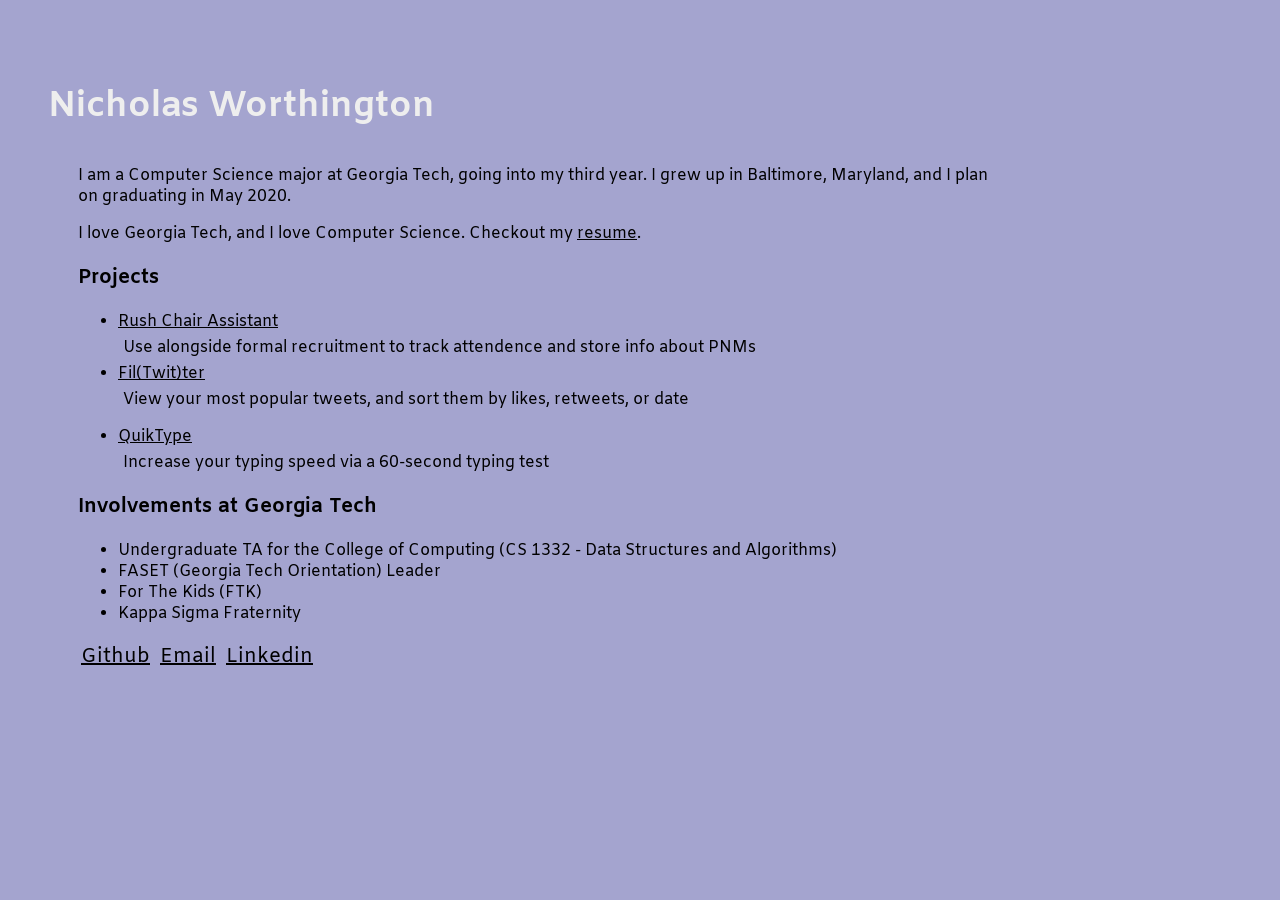
==== index.html @ 98e94fb9 "oops" ====
<!DOCTYPE html>
<html lang="en">
<head>
    <!-- Global site tag (gtag.js) - Google Analytics -->
    <script async src="https://www.googletagmanager.com/gtag/js?id=UA-122382883-1"></script>
    <script>
      window.dataLayer = window.dataLayer || [];
      function gtag(){dataLayer.push(arguments);}
      gtag('js', new Date());

      gtag('config', 'UA-122382883-1');
    </script>

    <meta charset="utf-8">
    <title>Nicholas Worthington</title>
    <meta name='description' content='Nick Worthington'>

    <style>
    @import url('https://fonts.googleapis.com/css?family=Amiko');
    @import url('style.css');
    </style>
</head>

<body>
    <!-- <script src="js/scripts.js"></script> -->
    <div id='header'>
        <h3>Nicholas Worthington</h3>
    </div>

    <div id='content'>
        <p>I am a Computer Science major at Georgia Tech, going into my third year. I grew up in Baltimore, Maryland, and I plan on graduating in May 2020.</p>
        <p>I love Georgia Tech, and I love Computer Science. Checkout my <a href='/resume.pdf'>resume</a>.</p>

        <p class="section-title">Projects</p>
        <ul>
            <li><a href="https://github.com/nworthington16/Rush-Chair-Assistant" target="_blank">Rush Chair Assistant</a></li>
            <p class="description">Use alongside formal recruitment to track attendence and store info about PNMs</p>
            <li><a href="https://github.com/nworthington16/My-Best-Tweets" target="_blank">Fil(Twit)ter</a></li>
            <p class="description">View your most popular tweets, and sort them by likes, retweets, or date<p>
            <li><a href="/QuikType" target="_blank">QuikType</a></li>
            <p class="description">Increase your typing speed via a 60-second typing test</p>
        </ul>

        <p class="section-title">Involvements at Georgia Tech</p>
        <ul>
            <li>Undergraduate TA for the College of Computing (CS 1332 - Data Structures and Algorithms)</li>
            <li>FASET (Georgia Tech Orientation) Leader</li>
            <li>For The Kids (FTK)</li>
            <li>Kappa Sigma Fraternity</li>
        </ul>

        <div class="contact-info">
            <p>
                <a href='http://github.com/nworthington16' target='_blank'>Github</a>
            </p>
            <p>
                <a href='mailto:nworthington3@gatech.edu'>Email</a>
            </p>
            <p>
                <a href='https://www.linkedin.com/in/nicholas-worthington/' target='_blank'>Linkedin</a>
            </p>
        </div>
    </div>
</body>
</html>
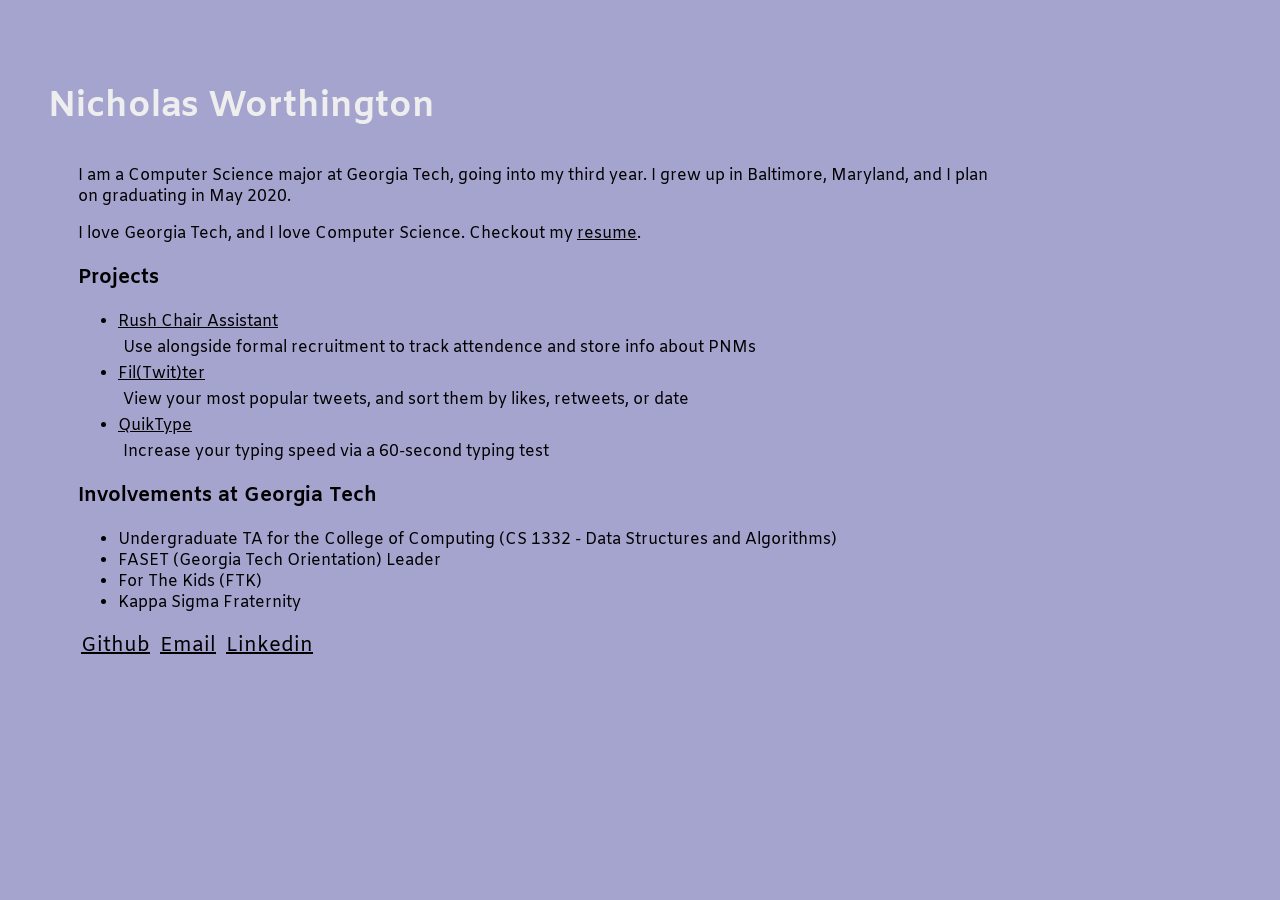
==== commit 39e65978: "fix gap" ====
--- a/index.html
+++ b/index.html
@@ -36,7 +36,7 @@
             <li><a href="https://github.com/nworthington16/Rush-Chair-Assistant" target="_blank">Rush Chair Assistant</a></li>
             <p class="description">Use alongside formal recruitment to track attendence and store info about PNMs</p>
             <li><a href="https://github.com/nworthington16/My-Best-Tweets" target="_blank">Fil(Twit)ter</a></li>
-            <p class="description">View your most popular tweets, and sort them by likes, retweets, or date<p>
+            <p class="description">View your most popular tweets, and sort them by likes, retweets, or date</p>
             <li><a href="/QuikType" target="_blank">QuikType</a></li>
             <p class="description">Increase your typing speed via a 60-second typing test</p>
         </ul>
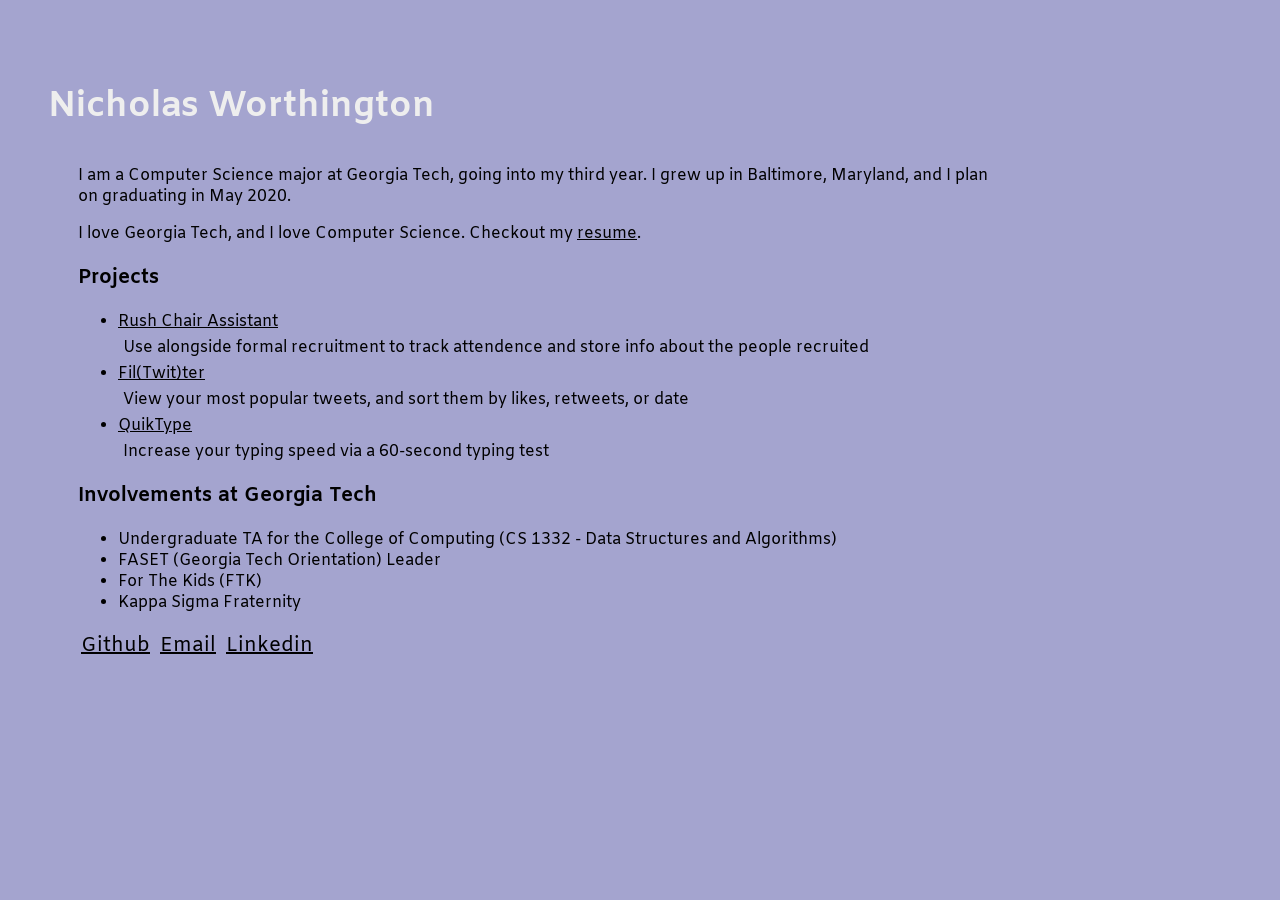
==== commit cb7d10ec: "changed link to rush chair asst" ====
--- a/index.html
+++ b/index.html
@@ -33,8 +33,8 @@
 
         <p class="section-title">Projects</p>
         <ul>
-            <li><a href="https://github.com/nworthington16/Rush-Chair-Assistant" target="_blank">Rush Chair Assistant</a></li>
-            <p class="description">Use alongside formal recruitment to track attendence and store info about PNMs</p>
+            <li><a href="https://github.com/nworthington16/RushChairAssistant" target="_blank">Rush Chair Assistant</a></li>
+            <p class="description">Use alongside formal recruitment to track attendence and store info about the people recruited</p>
             <li><a href="https://github.com/nworthington16/My-Best-Tweets" target="_blank">Fil(Twit)ter</a></li>
             <p class="description">View your most popular tweets, and sort them by likes, retweets, or date</p>
             <li><a href="/QuikType" target="_blank">QuikType</a></li>
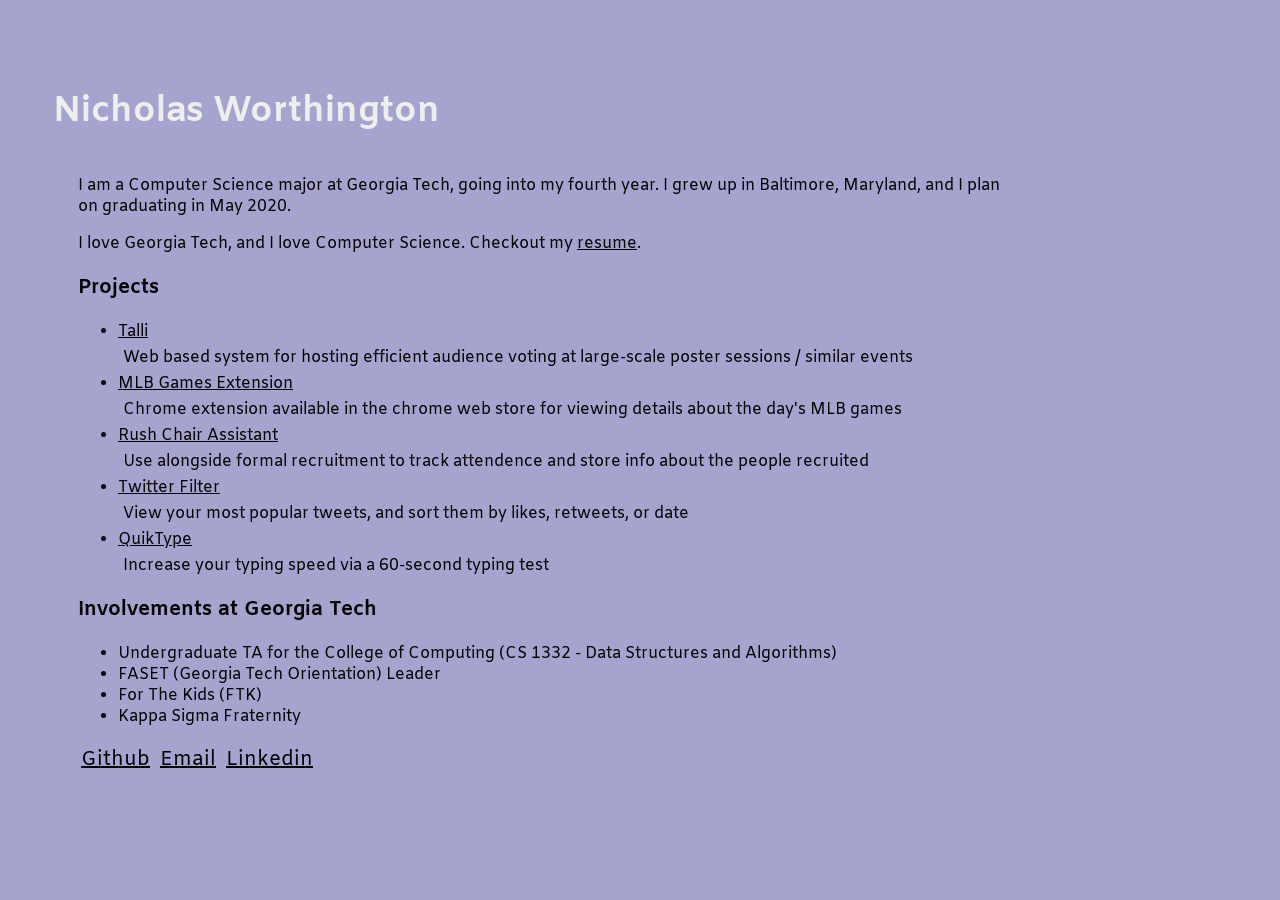
==== commit 79bb6b5e: "resume, projects" ====
--- a/index.html
+++ b/index.html
@@ -28,14 +28,18 @@
     </div>
 
     <div id='content'>
-        <p>I am a Computer Science major at Georgia Tech, going into my third year. I grew up in Baltimore, Maryland, and I plan on graduating in May 2020.</p>
+        <p>I am a Computer Science major at Georgia Tech, going into my fourth year. I grew up in Baltimore, Maryland, and I plan on graduating in May 2020.</p>
         <p>I love Georgia Tech, and I love Computer Science. Checkout my <a href='/resume.pdf'>resume</a>.</p>
 
         <p class="section-title">Projects</p>
         <ul>
+            <li><a href="https://tallivote.com" target="_blank">Talli</a></li>
+            <p class="description">Web based system for hosting efficient audience voting at large-scale poster sessions / similar events</p>
+            <li><a href="https://github.com/nworthington16/mlb-games-extension" target="_blank">MLB Games Extension</a></li>
+            <p class="description">Chrome extension available in the chrome web store for viewing details about the day's MLB games</p>
             <li><a href="https://github.com/nworthington16/RushChairAssistant" target="_blank">Rush Chair Assistant</a></li>
             <p class="description">Use alongside formal recruitment to track attendence and store info about the people recruited</p>
-            <li><a href="https://github.com/nworthington16/My-Best-Tweets" target="_blank">Fil(Twit)ter</a></li>
+            <li><a href="https://github.com/nworthington16/My-Best-Tweets" target="_blank">Twitter Filter</a></li>
             <p class="description">View your most popular tweets, and sort them by likes, retweets, or date</p>
             <li><a href="/QuikType" target="_blank">QuikType</a></li>
             <p class="description">Increase your typing speed via a 60-second typing test</p>
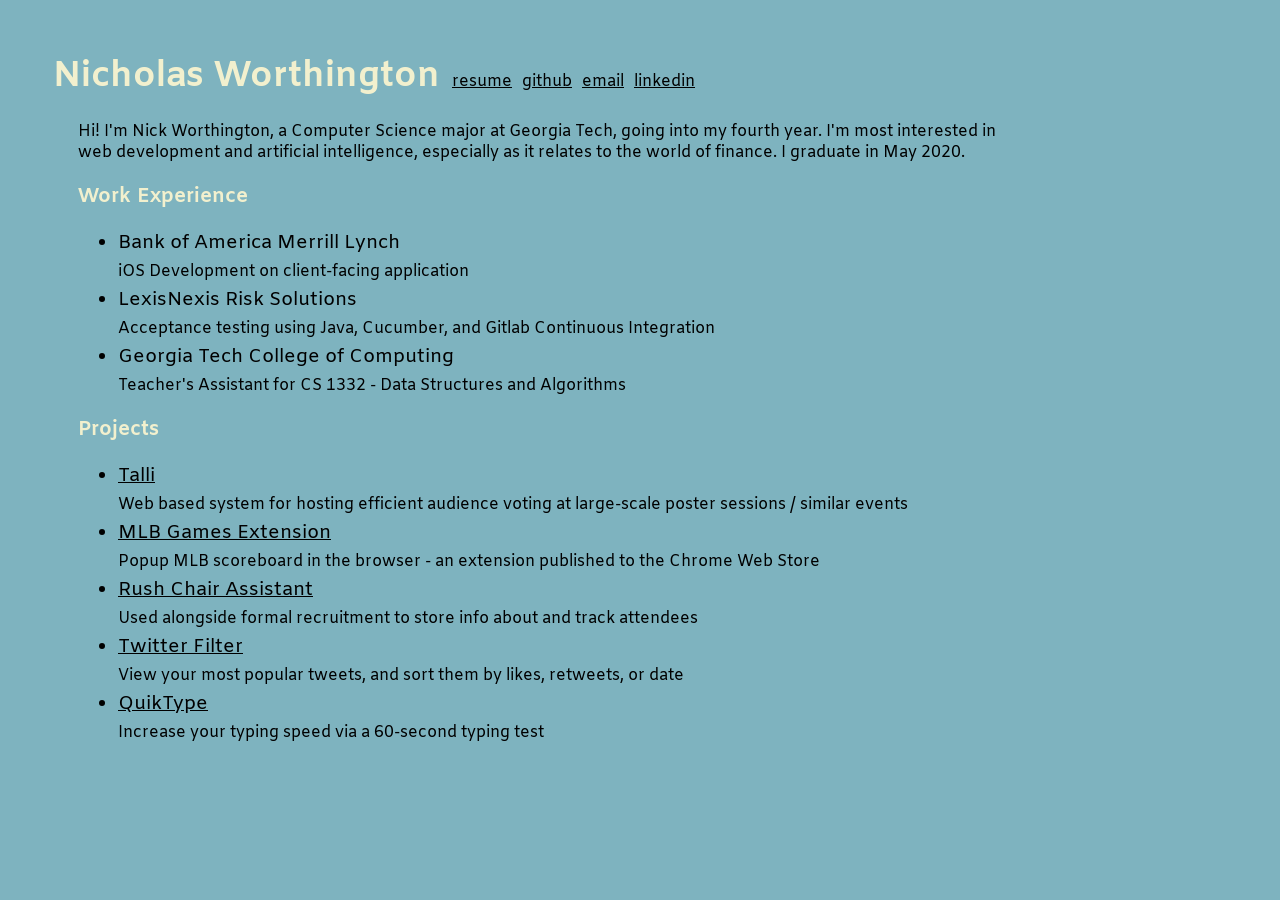
==== commit fff541e9: "changes" ====
--- a/index.html
+++ b/index.html
@@ -25,45 +25,52 @@
     <!-- <script src="js/scripts.js"></script> -->
     <div id='header'>
         <h3>Nicholas Worthington</h3>
+        <div class="contact-info">
+            <p>
+                    <a href='/resume.pdf'>resume</a>
+            </p>
+            <p>
+                <a href='http://github.com/nworthington16' target='_blank'>github</a>
+            </p>
+            <p>
+                <a href='mailto:nworthington3@gatech.edu'>email</a>
+            </p>
+            <p>
+                <a href='https://www.linkedin.com/in/nicholas-worthington/' target='_blank'>linkedin</a>
+            </p>
+        </div>
     </div>
 
     <div id='content'>
-        <p>I am a Computer Science major at Georgia Tech, going into my fourth year. I grew up in Baltimore, Maryland, and I plan on graduating in May 2020.</p>
-        <p>I love Georgia Tech, and I love Computer Science. Checkout my <a href='/resume.pdf'>resume</a>.</p>
+        <p>
+            Hi! I'm Nick Worthington, a Computer Science major at Georgia Tech, going into my fourth year. 
+            I'm most interested in web development and artificial intelligence, especially as it relates to the world of finance.
+            I graduate in May 2020.
+        </p>
+
+        <p class="section-title">Work Experience</p>
+        <ul>
+            <li class="subheader">Bank of America Merrill Lynch</li>
+            <p class="description">iOS Development on client-facing application</p>
+            <li class="subheader">LexisNexis Risk Solutions</li>
+            <p class="description">Acceptance testing using Java, Cucumber, and Gitlab Continuous Integration</p>
+            <li class="subheader">Georgia Tech College of Computing</li>
+            <p class="description">Teacher's Assistant for CS 1332 - Data Structures and Algorithms</p>
+        </ul>
 
         <p class="section-title">Projects</p>
         <ul>
-            <li><a href="https://tallivote.com" target="_blank">Talli</a></li>
+            <li class="subheader"><a href="https://tallivote.com" target="_blank">Talli</a></li>
             <p class="description">Web based system for hosting efficient audience voting at large-scale poster sessions / similar events</p>
-            <li><a href="https://github.com/nworthington16/mlb-games-extension" target="_blank">MLB Games Extension</a></li>
-            <p class="description">Chrome extension available in the chrome web store for viewing details about the day's MLB games</p>
-            <li><a href="https://github.com/nworthington16/RushChairAssistant" target="_blank">Rush Chair Assistant</a></li>
-            <p class="description">Use alongside formal recruitment to track attendence and store info about the people recruited</p>
-            <li><a href="https://github.com/nworthington16/My-Best-Tweets" target="_blank">Twitter Filter</a></li>
+            <li class="subheader"><a href="https://github.com/nworthington16/mlb-games-extension" target="_blank">MLB Games Extension</a></li>
+            <p class="description">Popup MLB scoreboard in the browser - an extension published to the Chrome Web Store</p>
+            <li class="subheader"><a href="https://github.com/nworthington16/RushChairAssistant" target="_blank">Rush Chair Assistant</a></li>
+            <p class="description">Used alongside formal recruitment to store info about and track attendees</p>
+            <li class="subheader"><a href="https://github.com/nworthington16/My-Best-Tweets" target="_blank">Twitter Filter</a></li>
             <p class="description">View your most popular tweets, and sort them by likes, retweets, or date</p>
-            <li><a href="/QuikType" target="_blank">QuikType</a></li>
+            <li class="subheader"><a href="/QuikType" target="_blank">QuikType</a></li>
             <p class="description">Increase your typing speed via a 60-second typing test</p>
         </ul>
-
-        <p class="section-title">Involvements at Georgia Tech</p>
-        <ul>
-            <li>Undergraduate TA for the College of Computing (CS 1332 - Data Structures and Algorithms)</li>
-            <li>FASET (Georgia Tech Orientation) Leader</li>
-            <li>For The Kids (FTK)</li>
-            <li>Kappa Sigma Fraternity</li>
-        </ul>
-
-        <div class="contact-info">
-            <p>
-                <a href='http://github.com/nworthington16' target='_blank'>Github</a>
-            </p>
-            <p>
-                <a href='mailto:nworthington3@gatech.edu'>Email</a>
-            </p>
-            <p>
-                <a href='https://www.linkedin.com/in/nicholas-worthington/' target='_blank'>Linkedin</a>
-            </p>
-        </div>
     </div>
 </body>
 </html>
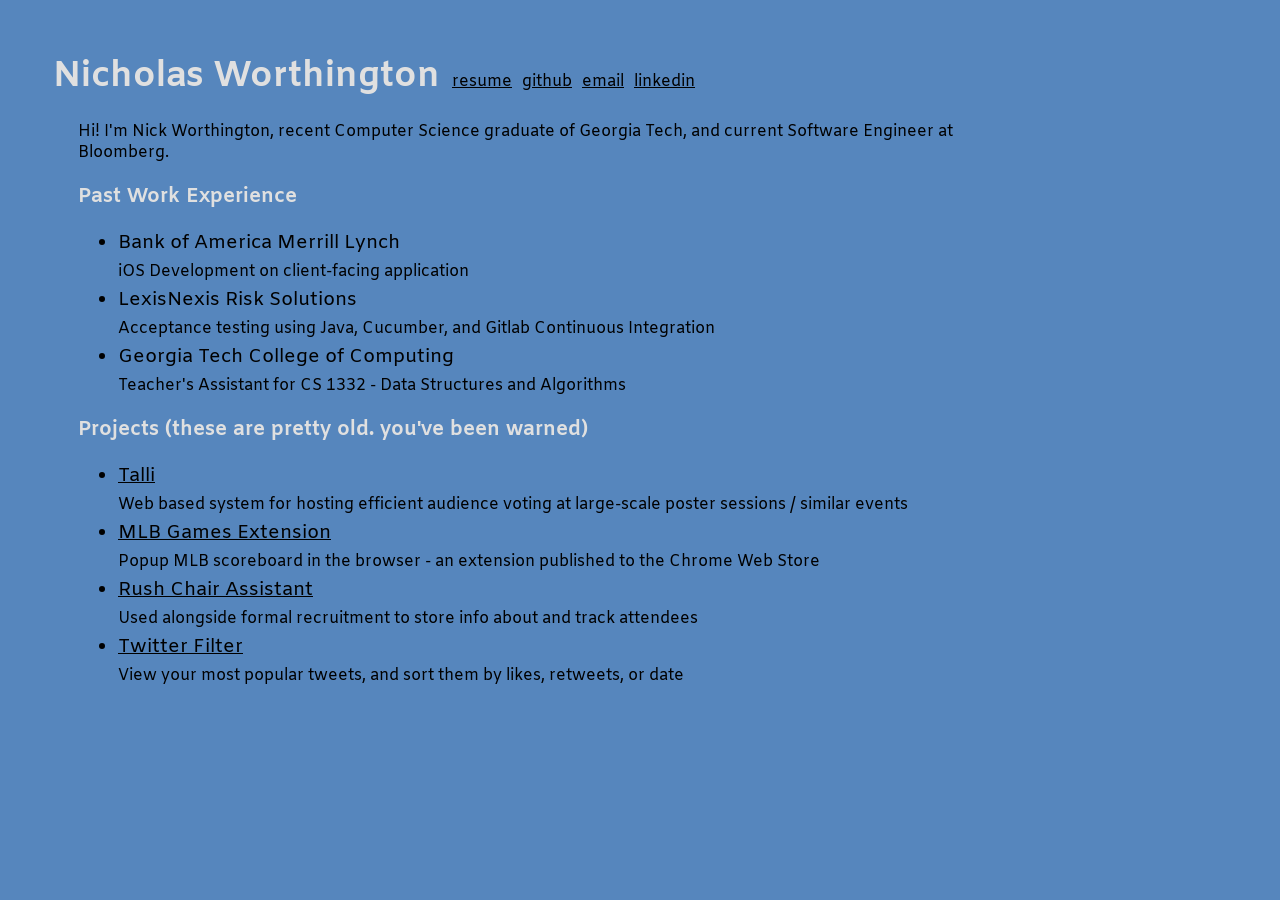
==== commit ba6df9ab: "september update" ====
--- a/index.html
+++ b/index.html
@@ -33,7 +33,7 @@
                 <a href='http://github.com/nworthington16' target='_blank'>github</a>
             </p>
             <p>
-                <a href='mailto:nworthington3@gatech.edu'>email</a>
+                <a href='mailto:nworthington16@gmail.com'>email</a>
             </p>
             <p>
                 <a href='https://www.linkedin.com/in/nicholas-worthington/' target='_blank'>linkedin</a>
@@ -43,12 +43,10 @@
 
     <div id='content'>
         <p>
-            Hi! I'm Nick Worthington, a Computer Science major at Georgia Tech, going into my fourth year. 
-            I'm most interested in web development and artificial intelligence, especially as it relates to the world of finance.
-            I graduate in May 2020.
+            Hi! I'm Nick Worthington, recent Computer Science graduate of Georgia Tech, and current Software Engineer at Bloomberg.
         </p>
 
-        <p class="section-title">Work Experience</p>
+        <p class="section-title">Past Work Experience</p>
         <ul>
             <li class="subheader">Bank of America Merrill Lynch</li>
             <p class="description">iOS Development on client-facing application</p>
@@ -58,7 +56,7 @@
             <p class="description">Teacher's Assistant for CS 1332 - Data Structures and Algorithms</p>
         </ul>
 
-        <p class="section-title">Projects</p>
+        <p class="section-title">Projects (these are pretty old. you've been warned)</p>
         <ul>
             <li class="subheader"><a href="https://tallivote.com" target="_blank">Talli</a></li>
             <p class="description">Web based system for hosting efficient audience voting at large-scale poster sessions / similar events</p>
@@ -68,8 +66,6 @@
             <p class="description">Used alongside formal recruitment to store info about and track attendees</p>
             <li class="subheader"><a href="https://github.com/nworthington16/My-Best-Tweets" target="_blank">Twitter Filter</a></li>
             <p class="description">View your most popular tweets, and sort them by likes, retweets, or date</p>
-            <li class="subheader"><a href="/QuikType" target="_blank">QuikType</a></li>
-            <p class="description">Increase your typing speed via a 60-second typing test</p>
         </ul>
     </div>
 </body>
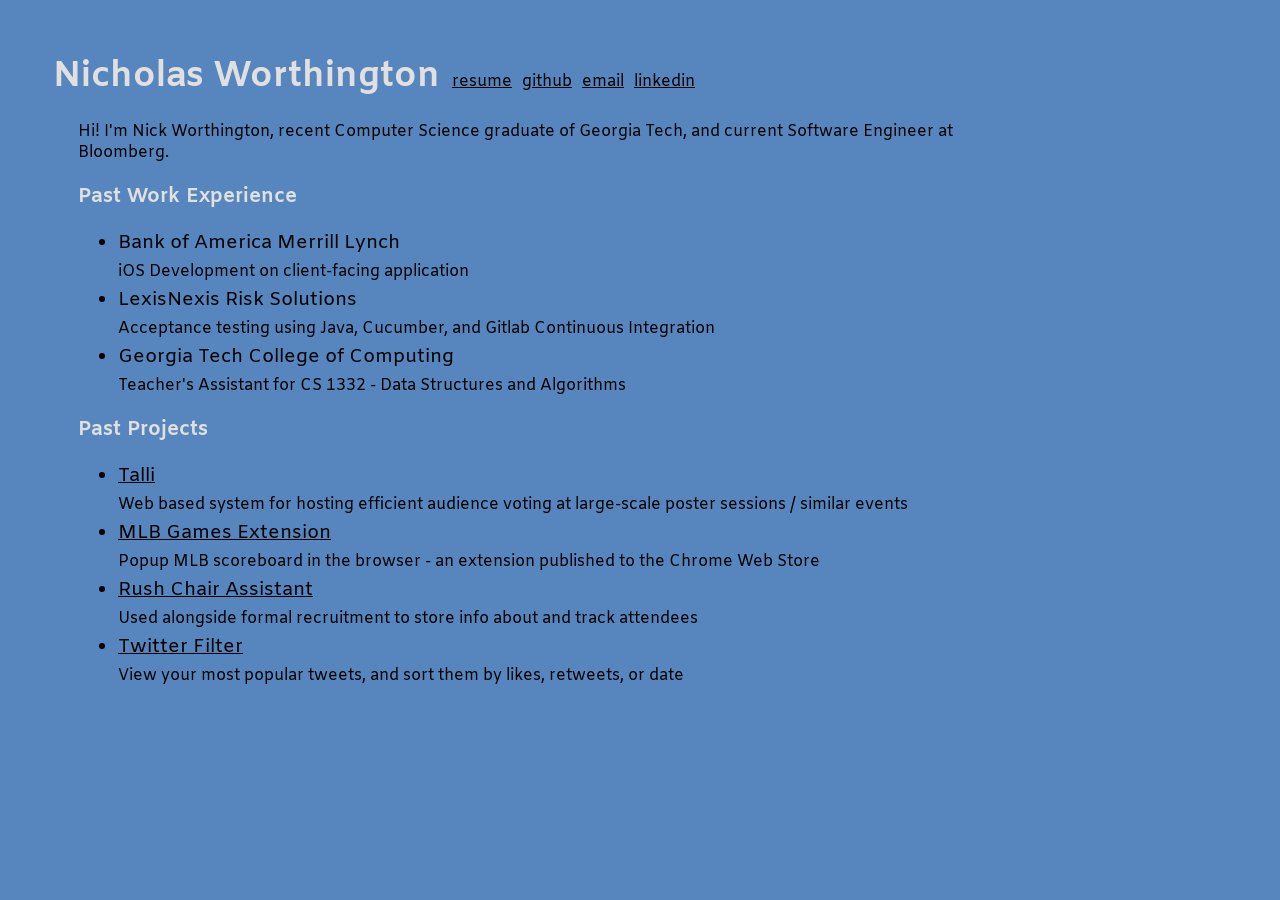
==== commit 43778550: "upd 5/1/22" ====
--- a/index.html
+++ b/index.html
@@ -56,7 +56,7 @@
             <p class="description">Teacher's Assistant for CS 1332 - Data Structures and Algorithms</p>
         </ul>
 
-        <p class="section-title">Projects (these are pretty old. you've been warned)</p>
+        <p class="section-title">Past Projects</p>
         <ul>
             <li class="subheader"><a href="https://tallivote.com" target="_blank">Talli</a></li>
             <p class="description">Web based system for hosting efficient audience voting at large-scale poster sessions / similar events</p>
